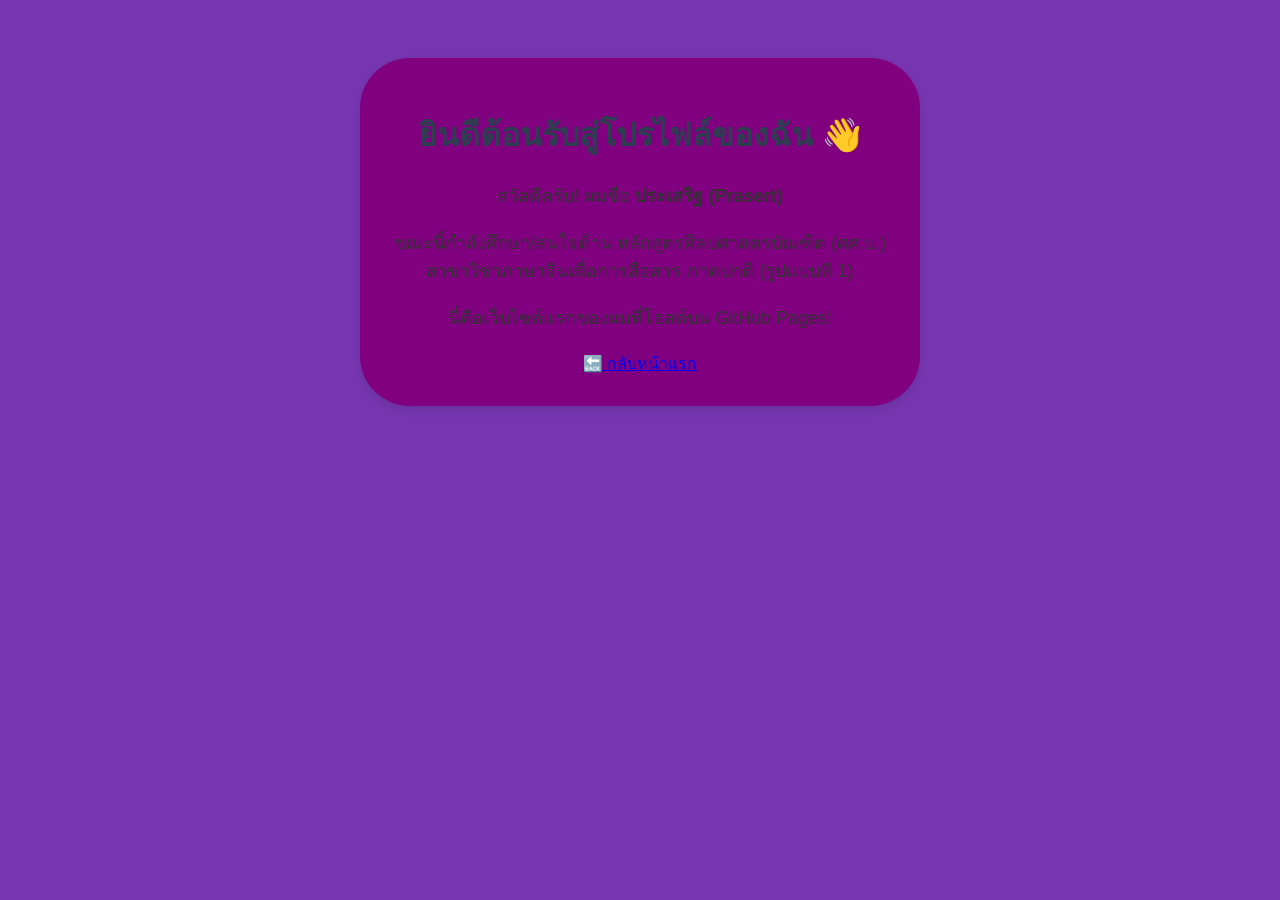
==== index.html @ b2427e29 "Update index.html" ====
<!DOCTYPE html>
<html lang="th">
<head>
    <meta charset="UTF-8">
    <meta name="viewport" content="width=device-width, initial-scale=1.0">
    <title>นายประเสริฐ จริยา</title>
    <style>
        body {
            font-family: 'Segoe UI', Tahoma, Geneva, Verdana, sans-serif;
            background-color: #7636b0;
            color: #333;
            text-align: center;
            padding: 50px;
        }
        .card {
            background: purple;
            padding: 30px;
            border-radius: 50px;
            box-shadow: 0 4px 8px rgba(0,0,0,0.1);
            max-width: 500px;
            margin: 0 auto;
        }
        h1 { color: #2c3e50; }
        p { font-size: 18px; line-height: 1.6; }
    </style>
</head>
<body>

    <div class="card">
        <h1>ยินดีต้อนรับสู่โปรไฟล์ของฉัน 👋</h1>
        <p>สวัสดีครับ! ผมชื่อ <strong>ประเสริฐ (Prasert)</strong></p>
        <p>ขณะนี้กำลังศึกษา/สนใจด้าน หลักสูตรศิลปศาสตรบัณฑิต (ศศ.บ.) สาขาวิชาภาษาจีนเพื่อการสื่อสาร ภาคปกติ (รูปแบบที่ 1)</p>
        <p>นี่คือเว็บไซต์แรกของผมที่โฮสต์บน GitHub Pages!</p>
        <a href="index.html" class="btn">🔙 กลับหน้าแรก</a>
    </div>

</body>
</html>
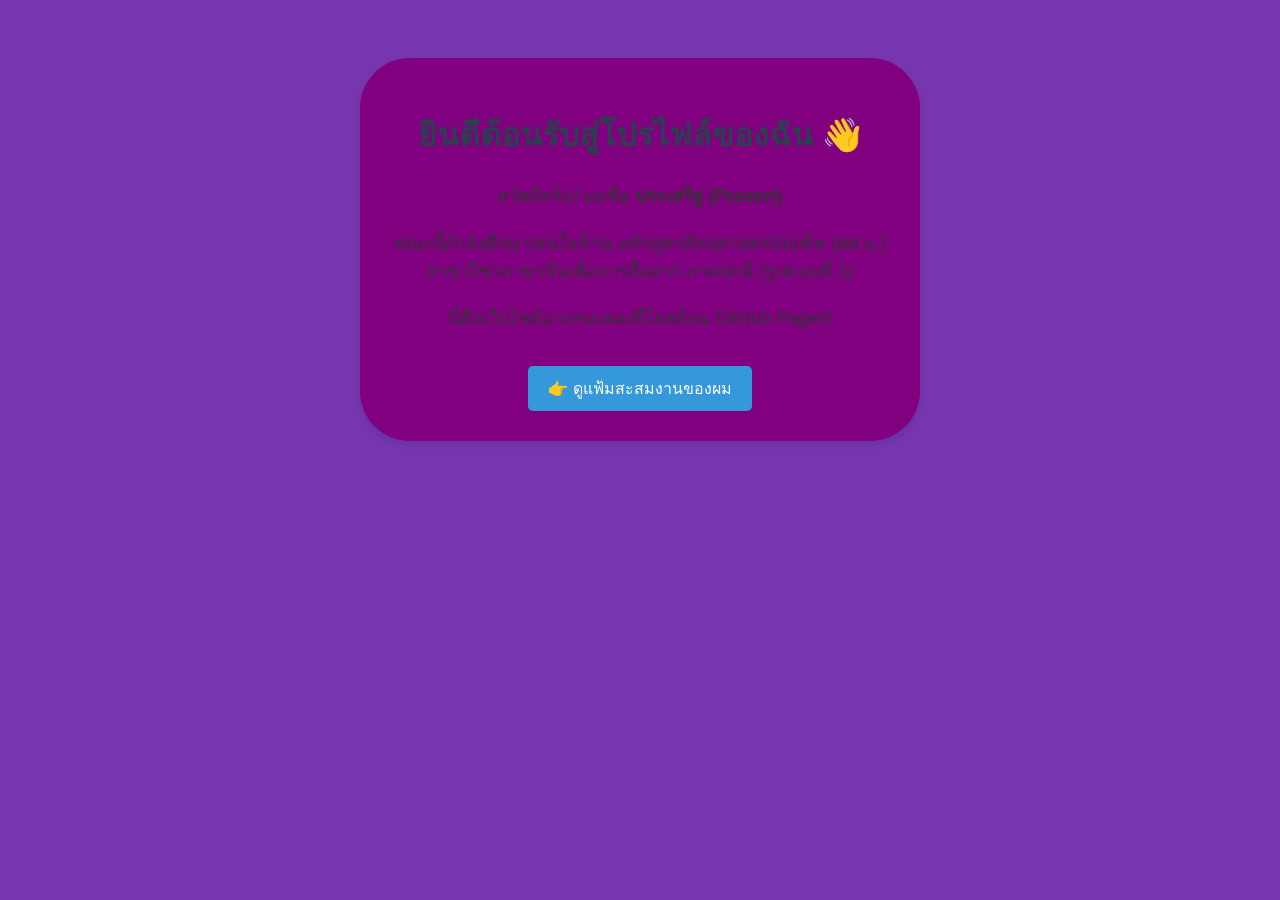
==== commit 9977346f: "Update index.html" ====
--- a/index.html
+++ b/index.html
@@ -31,7 +31,7 @@
         <p>สวัสดีครับ! ผมชื่อ <strong>ประเสริฐ (Prasert)</strong></p>
         <p>ขณะนี้กำลังศึกษา/สนใจด้าน หลักสูตรศิลปศาสตรบัณฑิต (ศศ.บ.) สาขาวิชาภาษาจีนเพื่อการสื่อสาร ภาคปกติ (รูปแบบที่ 1)</p>
         <p>นี่คือเว็บไซต์แรกของผมที่โฮสต์บน GitHub Pages!</p>
-        <a href="index.html" class="btn">🔙 กลับหน้าแรก</a>
+<a href="portfolio.html" style="display:inline-block; background:#3498db; color:white; padding:10px 20px; text-decoration:none; border-radius:5px; margin-top:15px;">👉 ดูแฟ้มสะสมงานของผม</a>
     </div>
 
 </body>
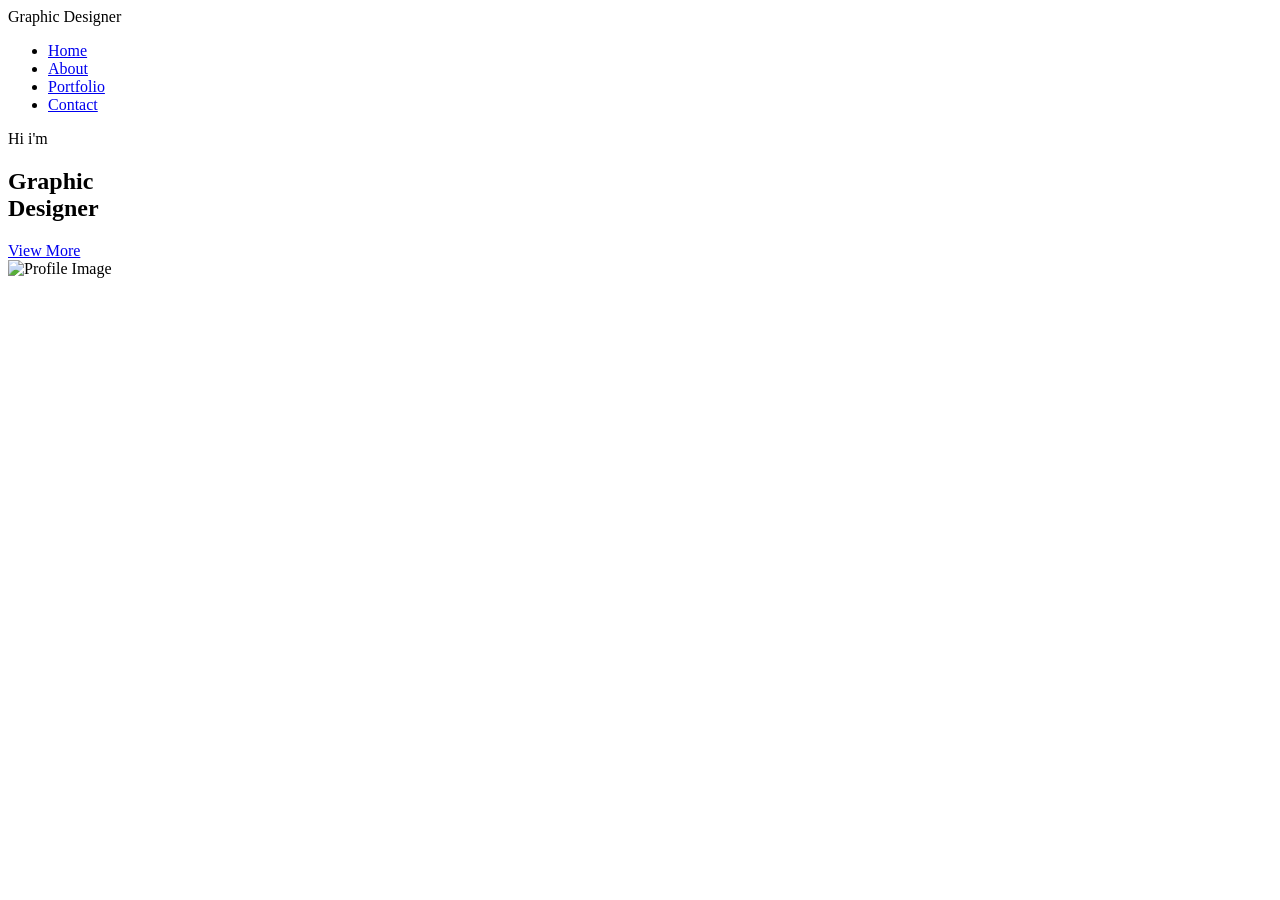
==== commit de7480ce: "Update index.html" ====
--- a/index.html
+++ b/index.html
@@ -3,36 +3,37 @@
 <head>
     <meta charset="UTF-8">
     <meta name="viewport" content="width=device-width, initial-scale=1.0">
-    <title>นายประเสริฐ จริยา</title>
-    <style>
-        body {
-            font-family: 'Segoe UI', Tahoma, Geneva, Verdana, sans-serif;
-            background-color: #7636b0;
-            color: #333;
-            text-align: center;
-            padding: 50px;
-        }
-        .card {
-            background: purple;
-            padding: 30px;
-            border-radius: 50px;
-            box-shadow: 0 4px 8px rgba(0,0,0,0.1);
-            max-width: 500px;
-            margin: 0 auto;
-        }
-        h1 { color: #2c3e50; }
-        p { font-size: 18px; line-height: 1.6; }
-    </style>
+    <title>Graphic Designer | Home</title>
+    <link rel="stylesheet" href="style.css">
+    <link rel="stylesheet" href="https://cdnjs.cloudflare.com/ajax/libs/font-awesome/6.4.0/css/all.min.css">
 </head>
 <body>
 
-    <div class="card">
-        <h1>ยินดีต้อนรับสู่โปรไฟล์ของฉัน 👋</h1>
-        <p>สวัสดีครับ! ผมชื่อ <strong>ประเสริฐ (Prasert)</strong></p>
-        <p>ขณะนี้กำลังศึกษา/สนใจด้าน หลักสูตรศิลปศาสตรบัณฑิต (ศศ.บ.) สาขาวิชาภาษาจีนเพื่อการสื่อสาร ภาคปกติ (รูปแบบที่ 1)</p>
-        <p>นี่คือเว็บไซต์แรกของผมที่โฮสต์บน GitHub Pages!</p>
-<a href="portfolio.html" style="display:inline-block; background:#3498db; color:white; padding:10px 20px; text-decoration:none; border-radius:5px; margin-top:15px;">👉 ดูแฟ้มสะสมงานของผม</a>
-    </div>
+    <!-- Header / Navbar -->
+    <header>
+        <div class="logo">Graphic Designer</div>
+        <nav>
+            <ul>
+                <li><a href="index.html" class="active">Home</a></li>
+                <li><a href="about.html">About</a></li>
+                <li><a href="portfolio.html">Portfolio</a></li>
+                <li><a href="contact.html">Contact</a></li>
+            </ul>
+        </nav>
+    </header>
 
+    <!-- Hero Section (แบบเดียวกับในรูปตัวอย่าง) -->
+    <section class="hero-section">
+        <div class="hero-content">
+            <p class="greeting">Hi i'm</p>
+            <h1>Graphic<br><span>Designer</span></h1>
+            <a href="portfolio.html" class="btn-more">View More</a>
+        </div>
+        <div class="hero-image">
+            <img src="https://images.unsplash.com/photo-1534528741775-53994a69daeb?q=80&w=800&auto=format&fit=crop" alt="Profile Image">
+        </div>
+    </section>
+
+    <script src="script.js"></script>
 </body>
 </html>
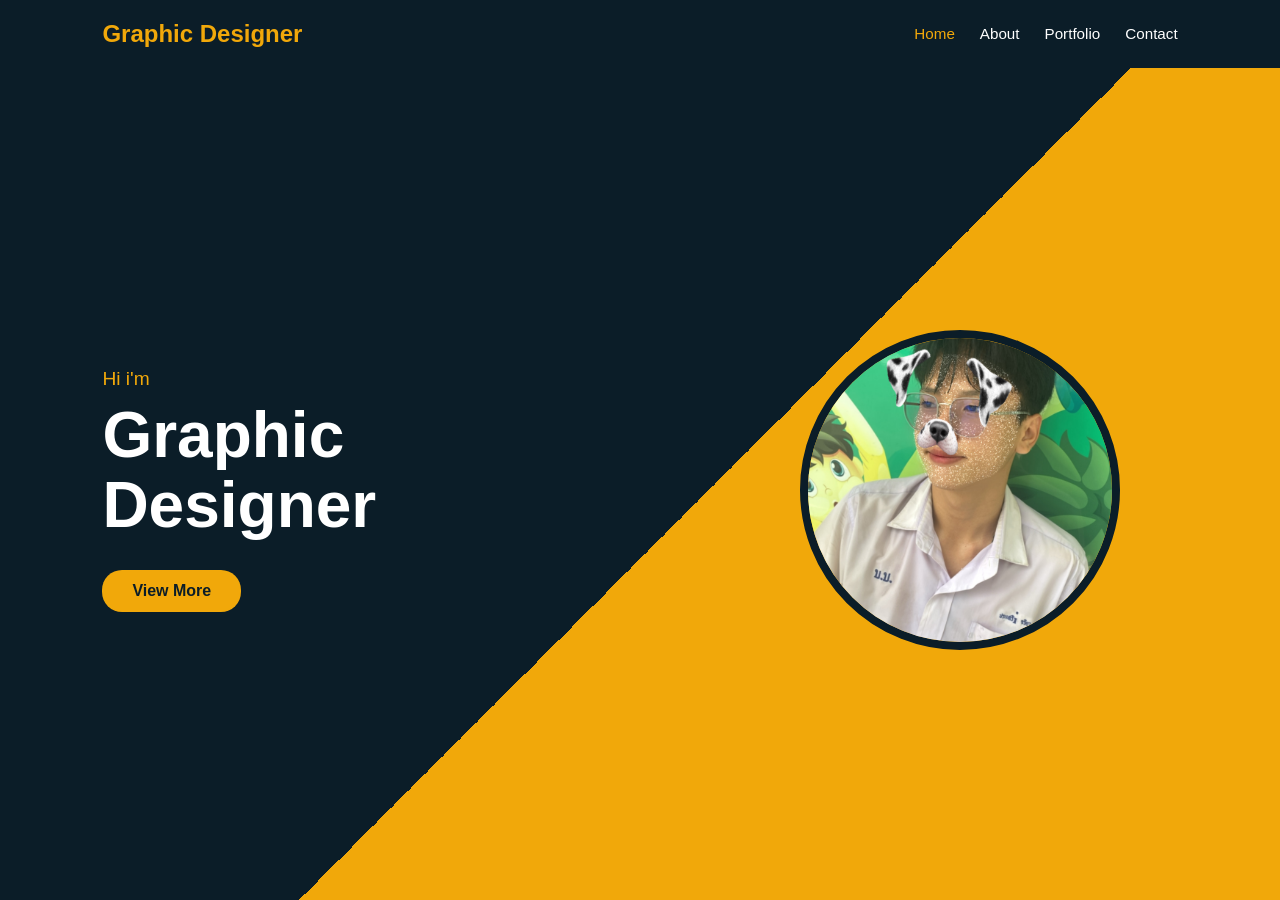
==== commit 3c46adf5: "Update index.html" ====
--- a/index.html
+++ b/index.html
@@ -30,7 +30,7 @@
             <a href="portfolio.html" class="btn-more">View More</a>
         </div>
         <div class="hero-image">
-            <img src="https://images.unsplash.com/photo-1534528741775-53994a69daeb?q=80&w=800&auto=format&fit=crop" alt="Profile Image">
+            <img src="VEWma.jpeg" alt="Profile Image">
         </div>
     </section>
 
--- a/style.css
+++ b/style.css
@@ -0,0 +1,268 @@
+* {
+    margin: 0;
+    padding: 0;
+    box-sizing: border-box;
+    font-family: 'Segoe UI', Tahoma, Geneva, Verdana, sans-serif;
+    scroll-behavior: smooth;
+}
+
+:root {
+    --primary-yellow: #f1a80a;
+    --dark-blue: #0b1d28;
+    --card-bg: #132a3a;
+    --text-white: #ffffff;
+    --text-muted: #cccccc;
+}
+
+body {
+    background-color: var(--dark-blue);
+    color: var(--text-white);
+    min-height: 100vh;
+}
+
+/* Header & Nav */
+header {
+    display: flex;
+    justify-content: space-between;
+    align-items: center;
+    padding: 20px 8%;
+    background-color: var(--dark-blue);
+    position: fixed;
+    width: 100%;
+    top: 0;
+    z-index: 1000;
+}
+
+.logo {
+    font-size: 1.5rem;
+    font-weight: bold;
+    color: var(--primary-yellow);
+}
+
+nav ul {
+    display: flex;
+    list-style: none;
+}
+
+nav ul li {
+    margin-left: 25px;
+}
+
+nav ul li a {
+    color: var(--text-white);
+    text-decoration: none;
+    font-size: 0.95rem;
+    transition: color 0.3s;
+}
+
+nav ul li a:hover, nav ul li a.active {
+    color: var(--primary-yellow);
+}
+
+/* Hero Section (หน้าแรก) */
+.hero-section {
+    min-height: 100vh;
+    display: flex;
+    align-items: center;
+    padding-top: 80px;
+    background: linear-gradient(135deg, var(--dark-blue) 55%, var(--primary-yellow) 55%);
+}
+
+.hero-content {
+    width: 50%;
+    padding-left: 8%;
+}
+
+.greeting {
+    color: var(--primary-yellow);
+    font-size: 1.2rem;
+    margin-bottom: 10px;
+}
+
+.hero-content h1 {
+    font-size: 4rem;
+    line-height: 1.1;
+    font-weight: 800;
+    margin-bottom: 30px;
+}
+
+.hero-content h1 span {
+    color: var(--text-white);
+}
+
+.btn-more {
+    display: inline-block;
+    padding: 12px 30px;
+    background-color: var(--primary-yellow);
+    color: var(--dark-blue);
+    text-decoration: none;
+    font-weight: bold;
+    border-radius: 20px;
+    transition: transform 0.3s, background-color 0.3s;
+}
+
+.btn-more:hover {
+    transform: translateY(-3px);
+    background-color: #ffd000;
+}
+
+.hero-image {
+    width: 50%;
+    display: flex;
+    justify-content: center;
+}
+
+.hero-image img {
+    width: 320px;
+    height: 320px;
+    object-fit: cover;
+    border-radius: 50%;
+    border: 8px solid var(--dark-blue);
+}
+
+/* หน้าเนื้อหาหลัก (Page Container) */
+.page-container {
+    padding: 120px 8% 60px 8%;
+    max-width: 1200px;
+    margin: 0 auto;
+}
+
+.page-title {
+    font-size: 2.5rem;
+    color: var(--primary-yellow);
+    margin: 20px 0 40px 0;
+}
+
+/* ปุ่มย้อนกลับ */
+.back-link {
+    background: none;
+    border: none;
+    color: var(--primary-yellow);
+    font-size: 1rem;
+    cursor: pointer;
+    margin-bottom: 10px;
+    display: inline-flex;
+    align-items: center;
+    gap: 8px;
+}
+
+.back-link:hover {
+    text-decoration: underline;
+}
+
+/* หน้า About */
+.about-content {
+    background-color: var(--card-bg);
+    padding: 40px;
+    border-radius: 12px;
+}
+
+.skills-list {
+    list-style: none;
+    margin-top: 15px;
+}
+
+.skills-list li {
+    margin-bottom: 10px;
+    color: var(--text-muted);
+}
+
+.skills-list i {
+    color: var(--primary-yellow);
+    margin-right: 8px;
+}
+
+/* หน้า Portfolio Grid */
+.portfolio-grid {
+    display: grid;
+    grid-template-columns: repeat(auto-fit, minmax(280px, 1fr));
+    gap: 30px;
+}
+
+.portfolio-card {
+    background-color: var(--card-bg);
+    border-radius: 10px;
+    overflow: hidden;
+}
+
+.portfolio-card img {
+    width: 100%;
+    height: 200px;
+    object-fit: cover;
+}
+
+.card-info {
+    padding: 20px;
+}
+
+.card-info h3 {
+    color: var(--primary-yellow);
+    margin-bottom: 8px;
+}
+
+.card-info p {
+    color: var(--text-muted);
+    font-size: 0.9rem;
+}
+
+/* หน้า Contact */
+.contact-box {
+    background-color: var(--card-bg);
+    padding: 40px;
+    border-radius: 12px;
+    text-align: center;
+}
+
+.contact-info {
+    display: flex;
+    justify-content: center;
+    flex-wrap: wrap;
+    gap: 30px;
+    margin-top: 30px;
+}
+
+.info-item {
+    display: flex;
+    align-items: center;
+    gap: 10px;
+    font-size: 1.1rem;
+}
+
+.info-item i {
+    color: var(--primary-yellow);
+    font-size: 1.5rem;
+}
+
+/* ปุ่ม Scroll to top */
+#backToTopBtn {
+    display: none;
+    position: fixed;
+    bottom: 30px;
+    right: 30px;
+    z-index: 99;
+    font-size: 18px;
+    border: none;
+    background-color: var(--primary-yellow);
+    color: var(--dark-blue);
+    cursor: pointer;
+    padding: 15px;
+    border-radius: 50%;
+}
+
+@media (max-width: 768px) {
+    header {
+        flex-direction: column;
+    }
+    nav ul {
+        margin-top: 15px;
+    }
+    .hero-section {
+        flex-direction: column;
+        background: linear-gradient(180deg, var(--dark-blue) 60%, var(--primary-yellow) 60%);
+        text-align: center;
+    }
+    .hero-content, .hero-image {
+        width: 100%;
+        padding-left: 0;
+    }
+}
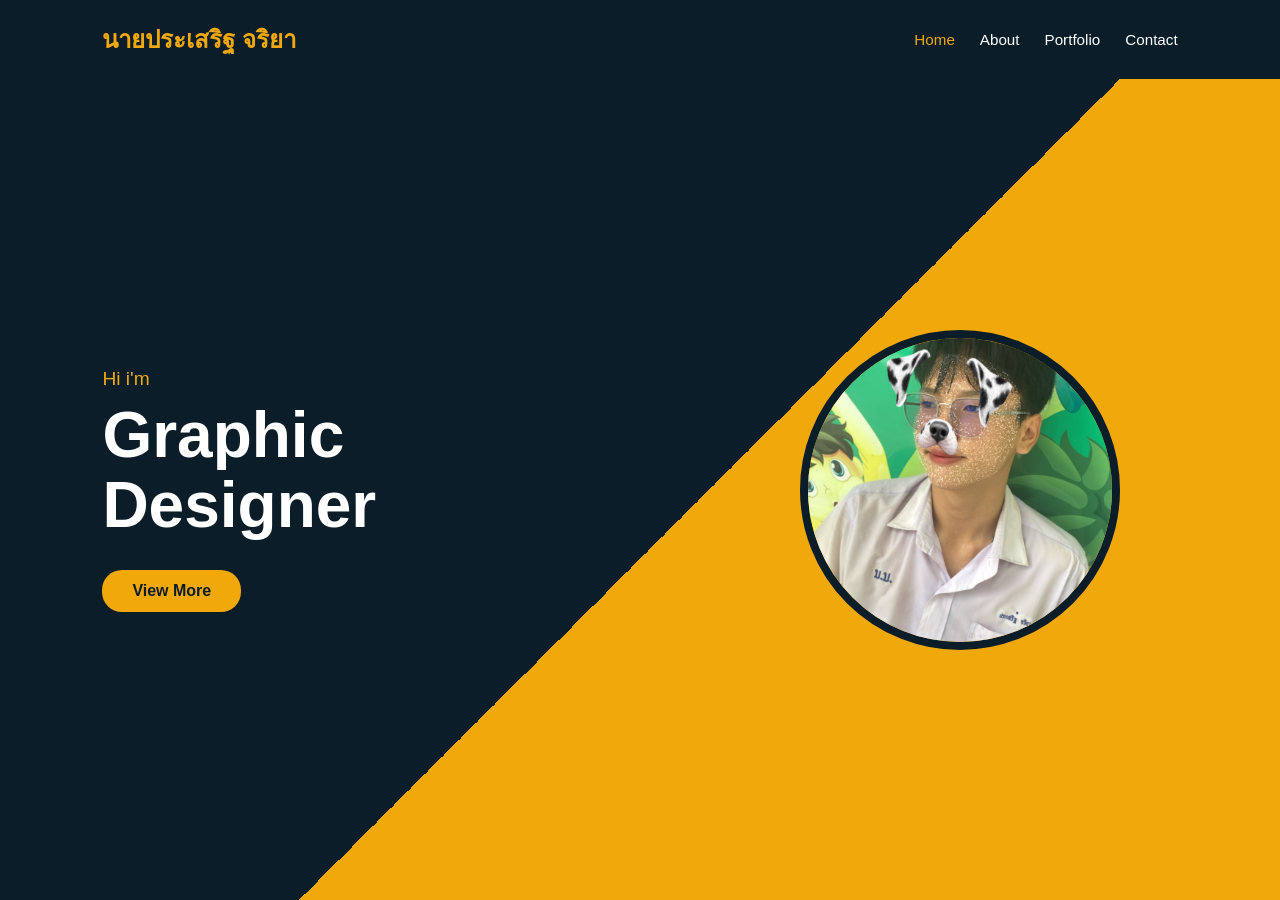
==== commit cf69186f: "Update index.html" ====
--- a/index.html
+++ b/index.html
@@ -11,7 +11,7 @@
 
     <!-- Header / Navbar -->
     <header>
-        <div class="logo">Graphic Designer</div>
+        <div class="logo">นายประเสริฐ จริยา</div>
         <nav>
             <ul>
                 <li><a href="index.html" class="active">Home</a></li>
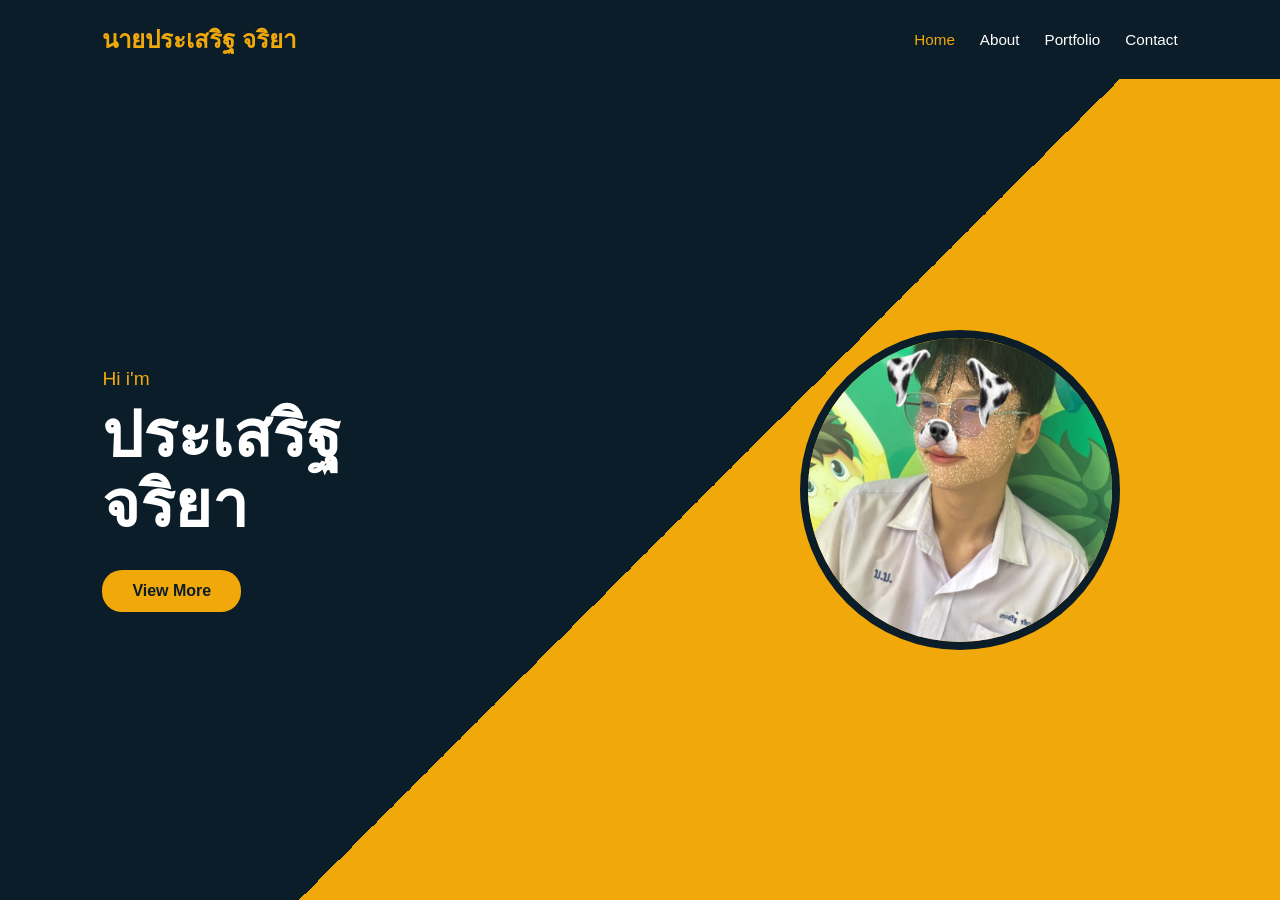
==== commit 4d300b5d: "Update index.html" ====
--- a/index.html
+++ b/index.html
@@ -26,7 +26,7 @@
     <section class="hero-section">
         <div class="hero-content">
             <p class="greeting">Hi i'm</p>
-            <h1>Graphic<br><span>Designer</span></h1>
+            <h1>ประเสริฐ<br><span>จริยา</span></h1>
             <a href="portfolio.html" class="btn-more">View More</a>
         </div>
         <div class="hero-image">
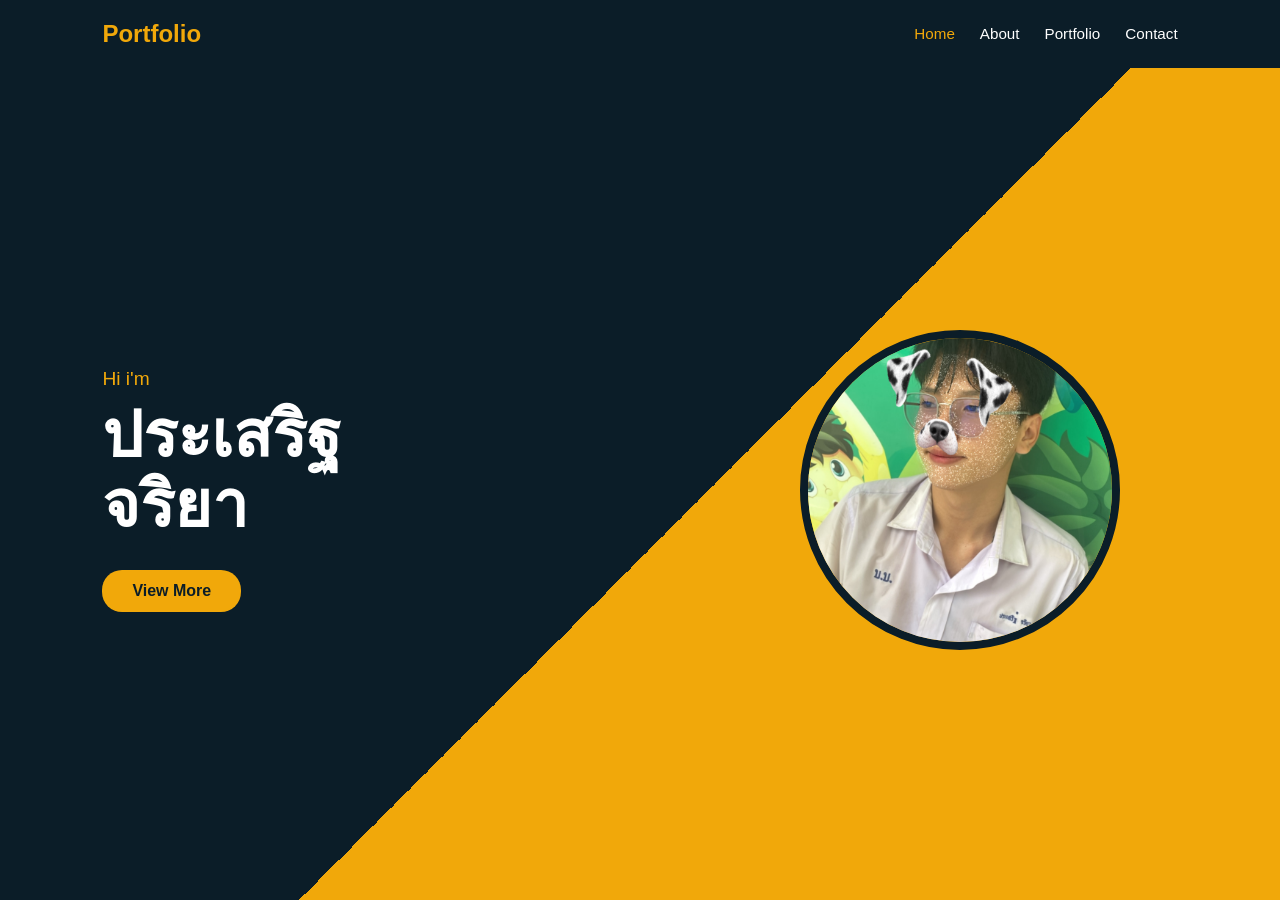
==== commit 4f22bf15: "Update index.html" ====
--- a/index.html
+++ b/index.html
@@ -11,7 +11,7 @@
 
     <!-- Header / Navbar -->
     <header>
-        <div class="logo">นายประเสริฐ จริยา</div>
+        <div class="logo">Portfolio</div>
         <nav>
             <ul>
                 <li><a href="index.html" class="active">Home</a></li>
